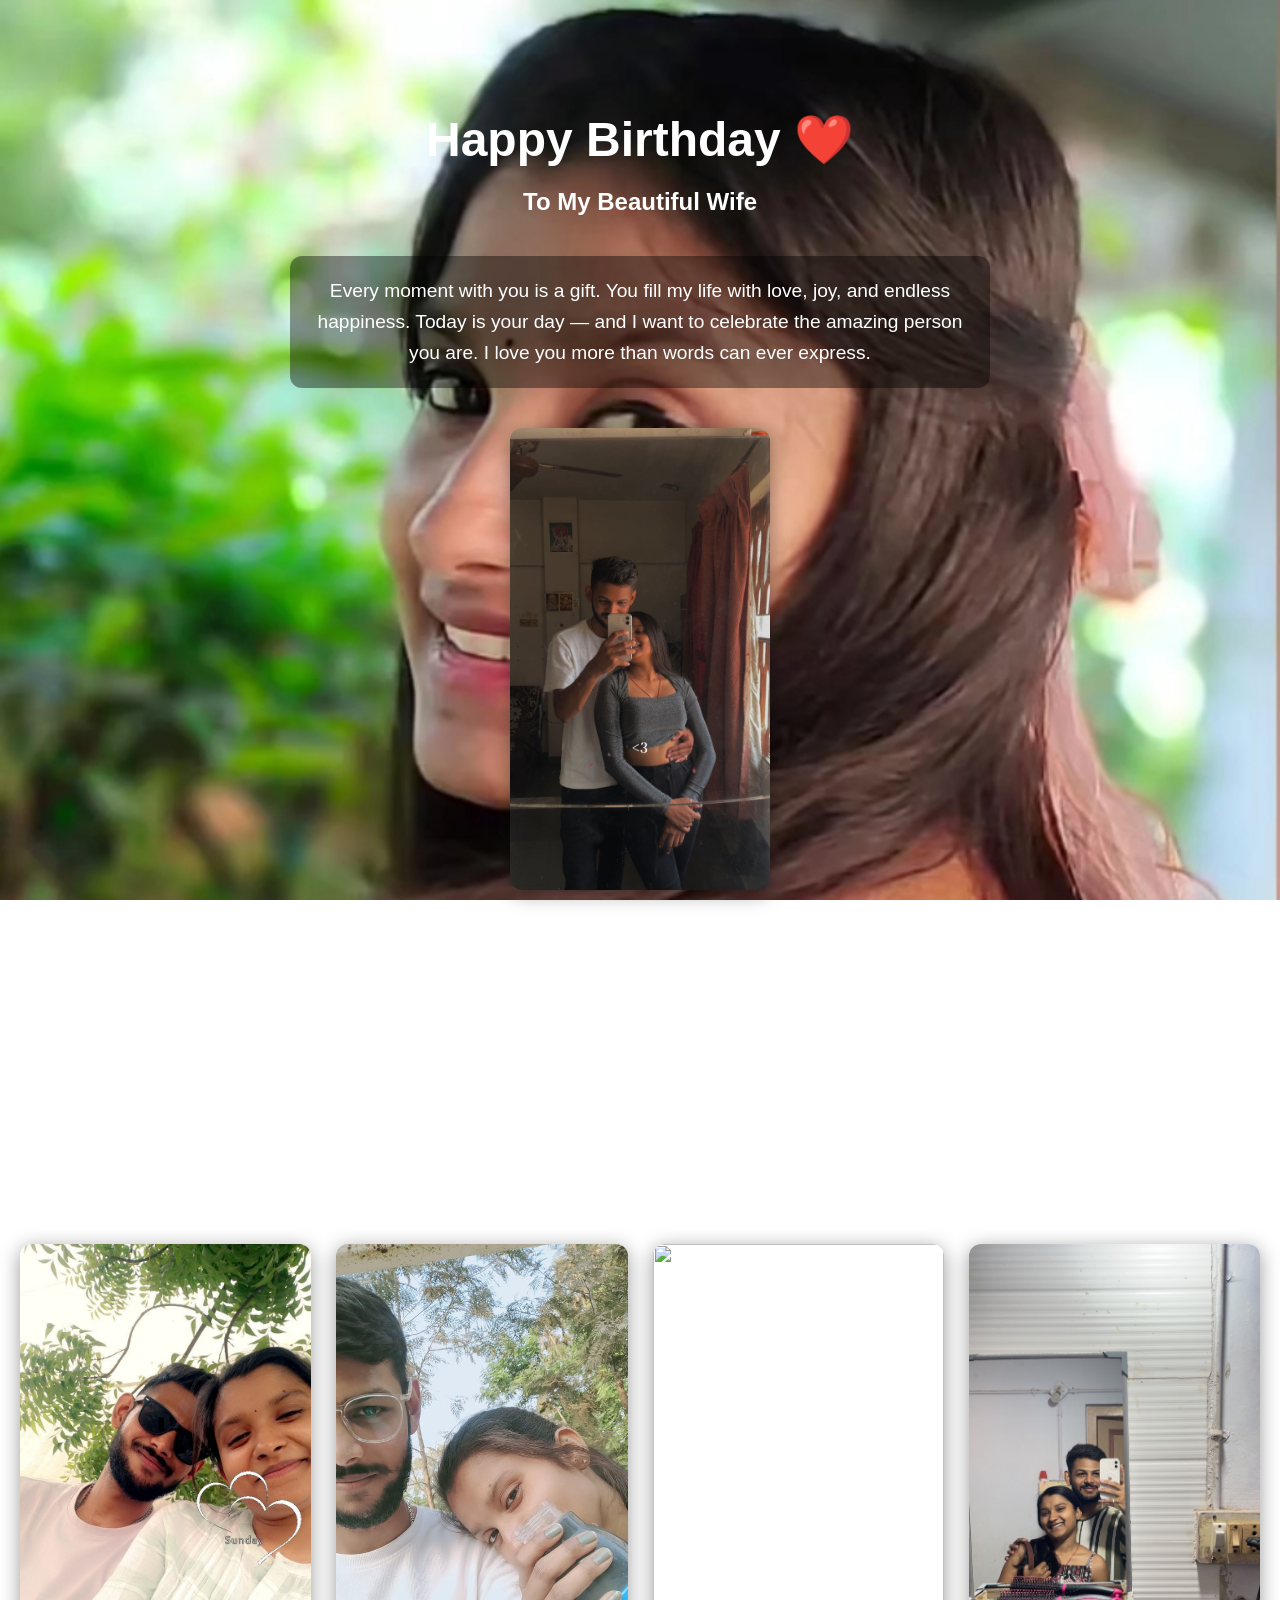
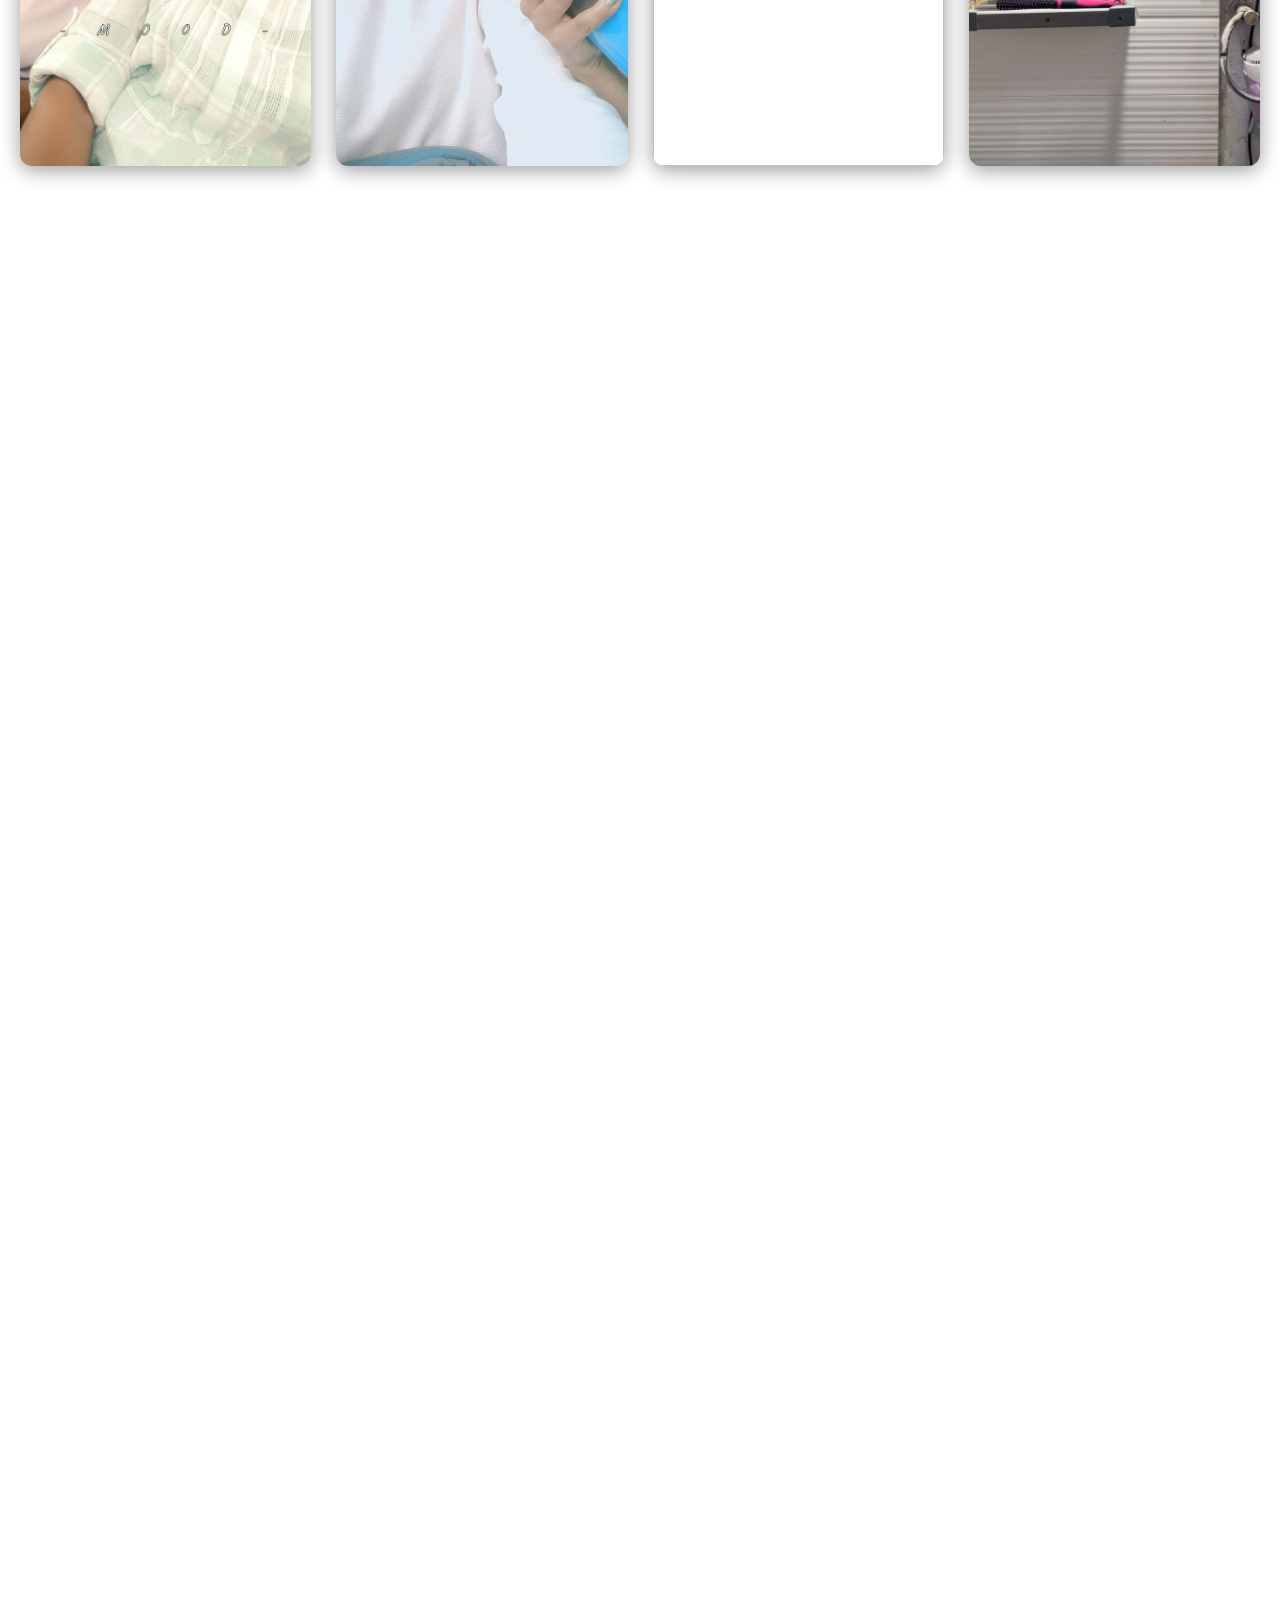
==== index.html @ 72bbeaed "Update index.html" ====
<!DOCTYPE html>
<html lang="en">
<head>
<meta charset="UTF-8">
<meta name="viewport" content="width=device-width, initial-scale=1.0">
<title>Happy Birthday My Love</title>

<style>
    body {
        margin: 0;
        font-family: "Segoe UI", sans-serif;
        color: white;
        height: 500vh;
    }

    .bg-slideshow {
        position: fixed;
        top: 0;
        left: 0;
        width: 100%;
        height: 100%;
        z-index: -2;
        overflow: hidden;
    }

    .bg-slideshow img {
        position: absolute;
        width: 100%;
        height: 100%;
        object-fit: cover;
        opacity: 0;
        transition: opacity 1.5s ease-in-out;
    }

    .bg-text {
        position: fixed;
        top: 50%;
        left: 50%;
        transform: translate(-50%, -50%);
        color: white;
        font-size: 2rem;
        font-weight: bold;
        text-shadow: 0 4px 20px rgba(0,0,0,0.7);
        opacity: 0;
        transition: opacity 1.2s ease-in-out;
        z-index: 4;
        text-align: center;
        padding: 20px;
        max-width: 90vw;
    }

    .content {
        position: relative;
        padding: 80px 20px;
        max-width: 700px;
        margin: auto;
        text-align: center;
        z-index: 2;
    }

    h1 {
        font-size: 3rem;
        margin-bottom: 10px;
    }

    .message {
        background: rgba(0,0,0,0.4);
        padding: 20px;
        border-radius: 12px;
        font-size: 1.2rem;
        line-height: 1.6;
        margin-top: 40px;
    }

    .photo img {
        width: 260px;
        border-radius: 12px;
        margin-top: 40px;
        box-shadow: 0 4px 20px rgba(0,0,0,0.4);
    }

    .gallery-section {
        margin-top: 200px;
        text-align: center;
        color: white;
        z-index: 3;
        position: relative;
    }

    .gallery-section h2 {
        font-size: 2.2rem;
        margin-bottom: 30px;
    }

    .gallery {
        display: grid;
        grid-template-columns: repeat(auto-fit, minmax(250px, 1fr));
        gap: 25px;
        padding: 0 20px;
        margin-bottom: 80px;
    }

    .gallery-item {
        position: relative;
        overflow: hidden;
        border-radius: 12px;
        box-shadow: 0 4px 20px rgba(0,0,0,0.4);
    }

    .gallery-item img {
        width: 100%;
        height: 100%;
        object-fit: cover;
        transition: transform 0.6s ease;
    }

    .gallery-item:hover img {
        transform: scale(1.1);
    }

    .caption {
        position: absolute;
        bottom: 0;
        width: 100%;
        padding: 15px;
        background: rgba(0,0,0,0.6);
        color: white;
        font-size: 1.1rem;
        opacity: 0;
        transform: translateY(20px);
        transition: all 0.4s ease;
    }

    .gallery-item:hover .caption {
        opacity: 1;
        transform: translateY(0);
    }

    .hearts-container {
        position: fixed;
        top: 0;
        left: 0;
        width: 100%;
        height: 100%;
        pointer-events: none;
        overflow: hidden;
        z-index: 5;
    }

    .heart {
        position: absolute;
        bottom: -20px;
        color: rgba(255, 0, 80, 0.8);
        font-size: 20px;
        animation: floatUp 6s linear infinite;
        opacity: 0;
    }

    @keyframes floatUp {
        0% { transform: translateY(0) scale(0.8); opacity: 0; }
        20% { opacity: 1; }
        100% { transform: translateY(-120vh) scale(1.4); opacity: 0; }
    }
</style>
</head>

<body>

<div class="bg-slideshow">
    <img src="bg1.jpg">
    <img src="bg2.jpg">
    <img src="bg3.jpg">
    <img src="bg4.jpg">
</div>

<div class="bg-text" id="bg2-text">You are the most beautiful part of my life ❤️</div>
<div class="bg-text" id="bg3-text">Every moment with you feels like magic ✨</div>
<div class="bg-text" id="bg4-text">My heart will always belong to you ❤️</div>

<div class="content" id="main-content">
    <h1>Happy Birthday ❤️</h1>
    <h2>To My Beautiful Wife</h2>

    <div class="message">
        Every moment with you is a gift. You fill my life with love, joy, and endless happiness. Today is your day — and I want to celebrate the amazing person you are. I love you more than words can ever express.
    </div>

    <div class="photo">
        <img src="your-photo.jpg" alt="Our Photo">
    </div>
</div>

<div class="gallery-section">
    <h2>Our Beautiful Memories Together</h2>

    <div class="gallery">
        <div class="gallery-item">
            <img src="g1.jpg">
            <div class="caption">The day we laughed endlessly ❤️</div>
        </div>

        <div class="gallery-item">
            <img src="g2.jpg">
            <div class="caption">Your smile makes everything brighter ✨</div>
        </div>

        <div class="gallery-item">
            <img src="g3.jpg">
            <div class="caption">One of my favorite moments with you 💕</div>
        </div>

        <div class="gallery-item">
            <img src="g4.jpg">
            <div class="caption">Forever my happy place ❤️</div>
        </div>
    </div>
</div>

<div class="hearts-container"></div>

<script>
    const images = document.querySelectorAll('.bg-slideshow img');
    const total = images.length;

    const bg2Text = document.getElementById('bg2-text');
    const bg3Text = document.getElementById('bg3-text');
    const bg4Text = document.getElementById('bg4-text');
    const mainContent = document.getElementById('main-content');

    window.addEventListener('scroll', () => {
        let scrollPos = window.scrollY;
        let index = Math.floor(scrollPos / (document.body.scrollHeight / total));

        images.forEach((img, i) => img.style.opacity = i === index ? 1 : 0);

        mainContent.style.opacity = index === 0 ? 1 : 0;
        bg2Text.style.opacity = index === 1 ? 1 : 0;
        bg3Text.style.opacity = index === 2 ? 1 : 0;
        bg4Text.style.opacity = index === 3 ? 1 : 0;
    });

    function createHeart() {
        const heart = document.createElement("div");
        heart.classList.add("heart");
        heart.innerHTML = "❤️";
        heart.style.fontSize = (Math.random() * 20 + 15) + "px";
        heart.style.left = Math.random() * 100 + "vw";
        document.querySelector(".hearts-container").appendChild(heart);
        setTimeout(() => heart.remove(), 6000);
    }

    setInterval(createHeart, 500);
</script>

</body>
</html>
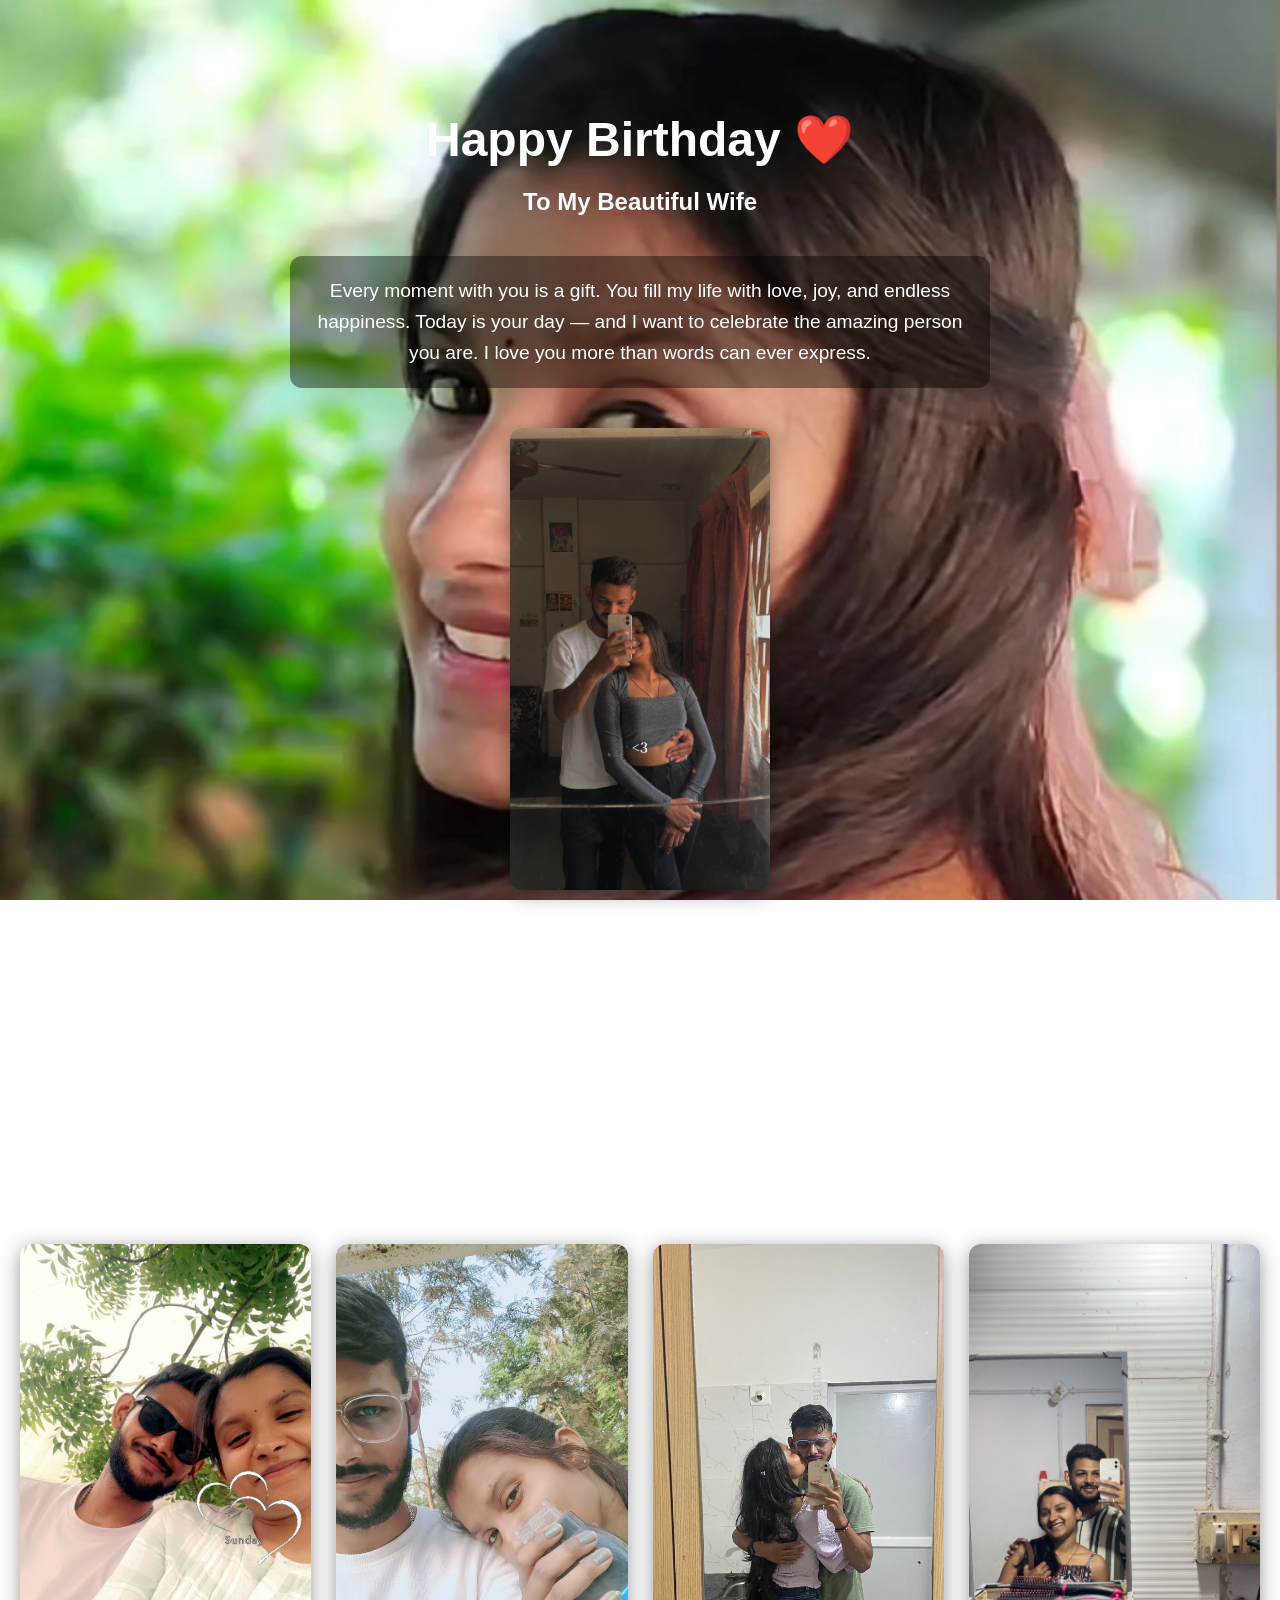
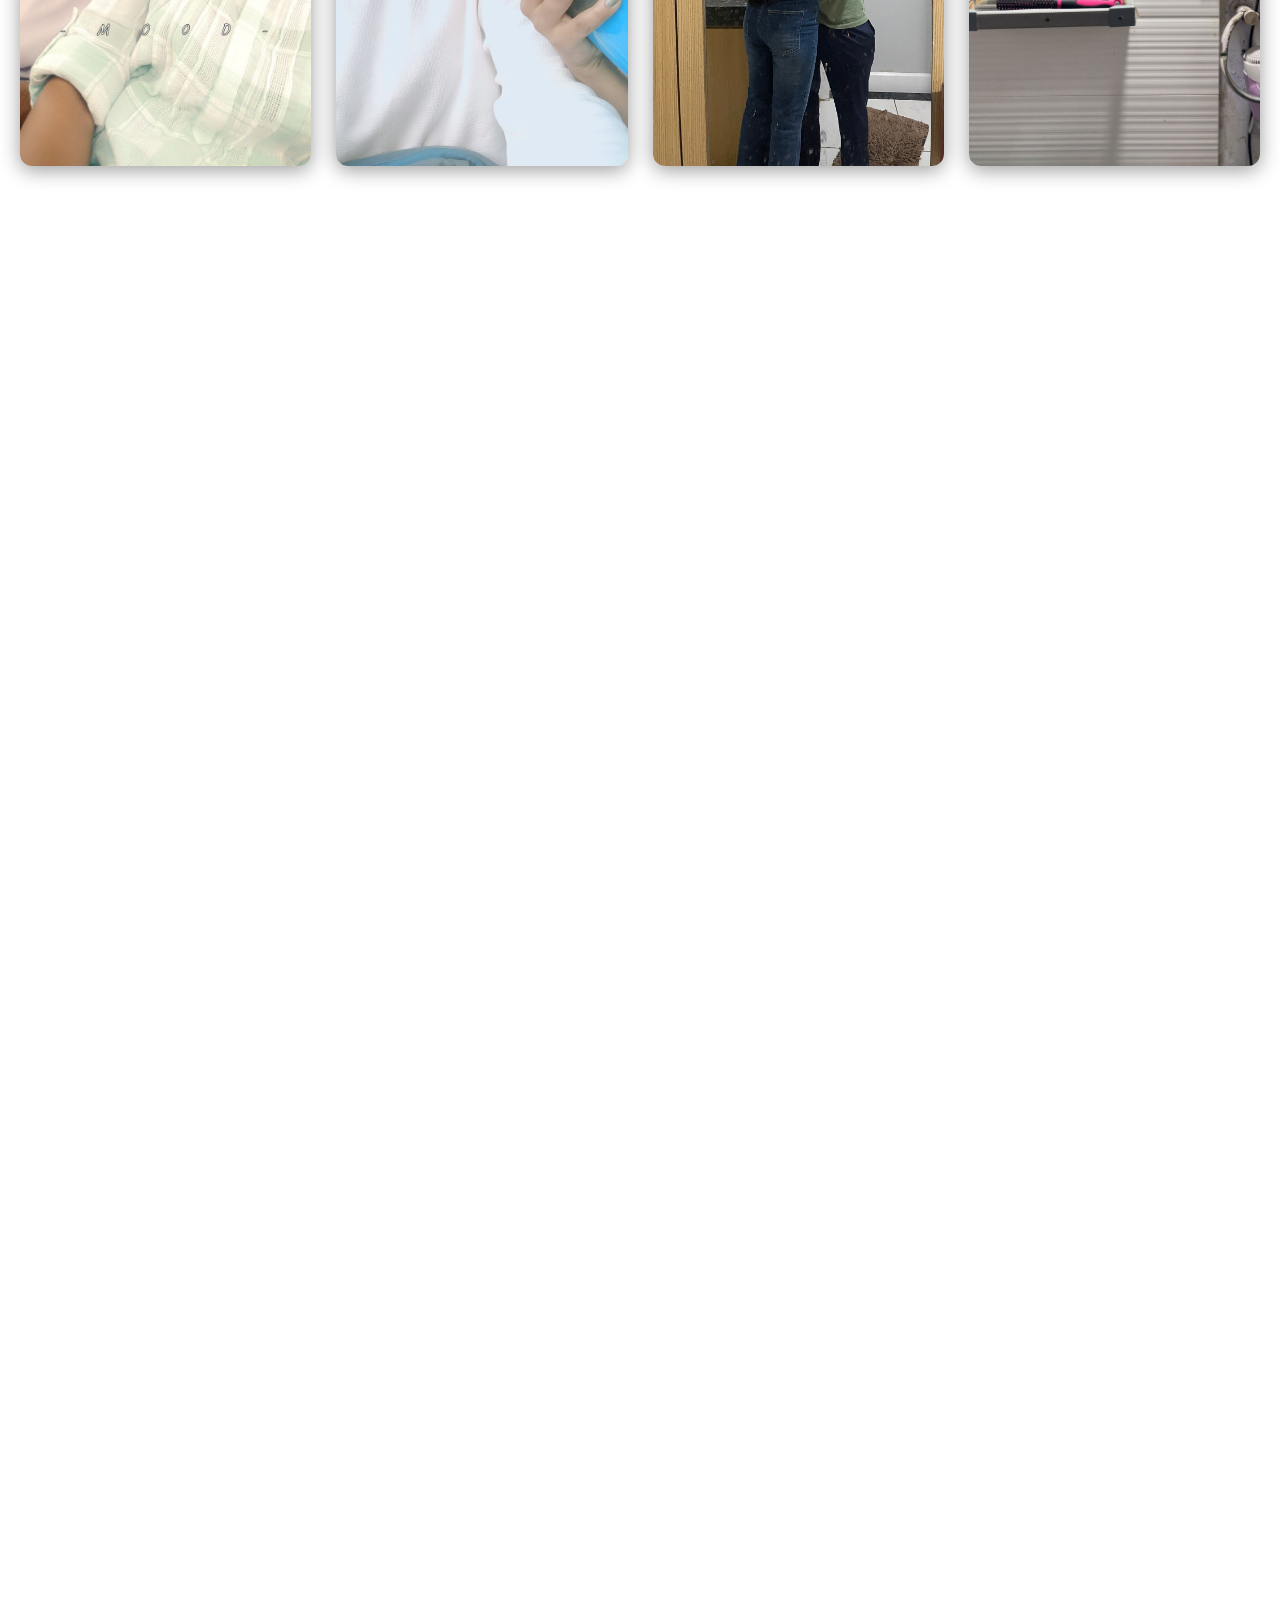
==== commit d743d7cf: "Update index.html" ====
--- a/index.html
+++ b/index.html
@@ -205,7 +205,7 @@
         </div>
 
         <div class="gallery-item">
-            <img src="g3.jpg">
+            <img src="g31.jpg">
             <div class="caption">One of my favorite moments with you 💕</div>
         </div>
 
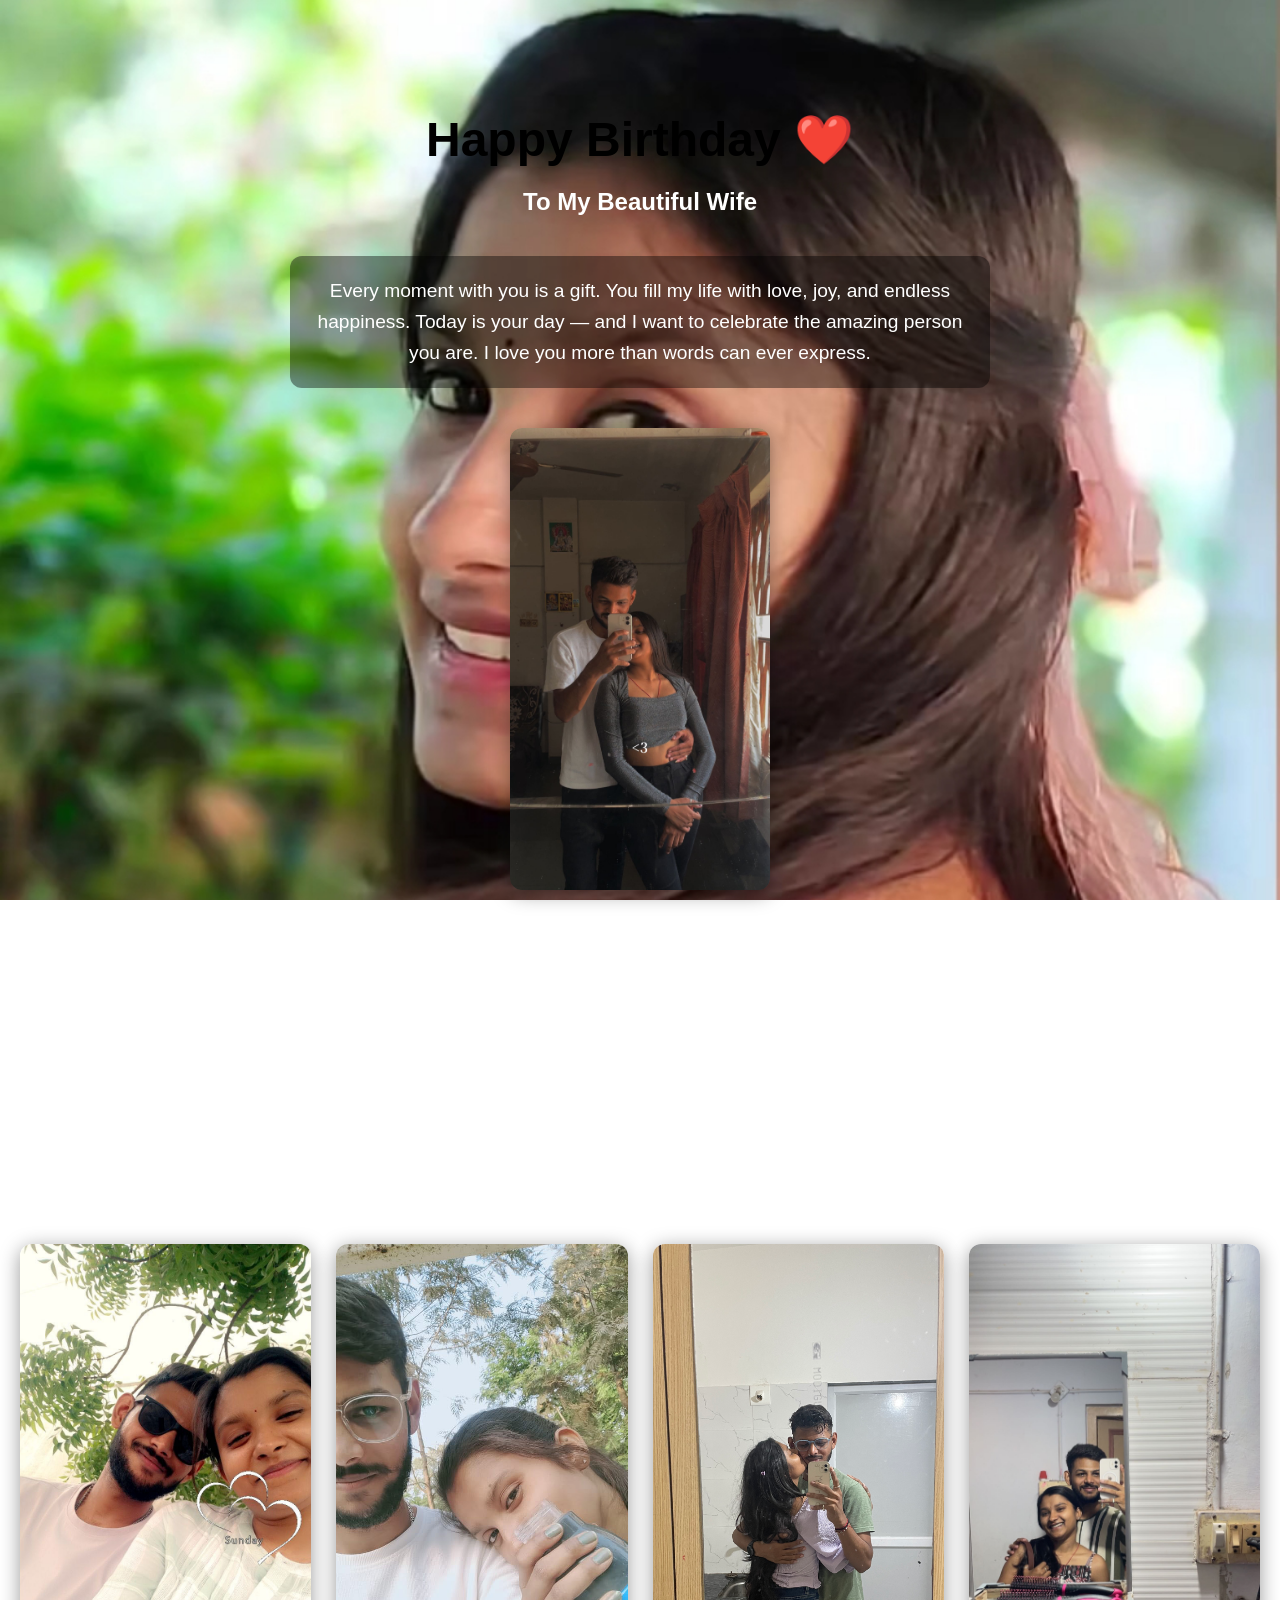
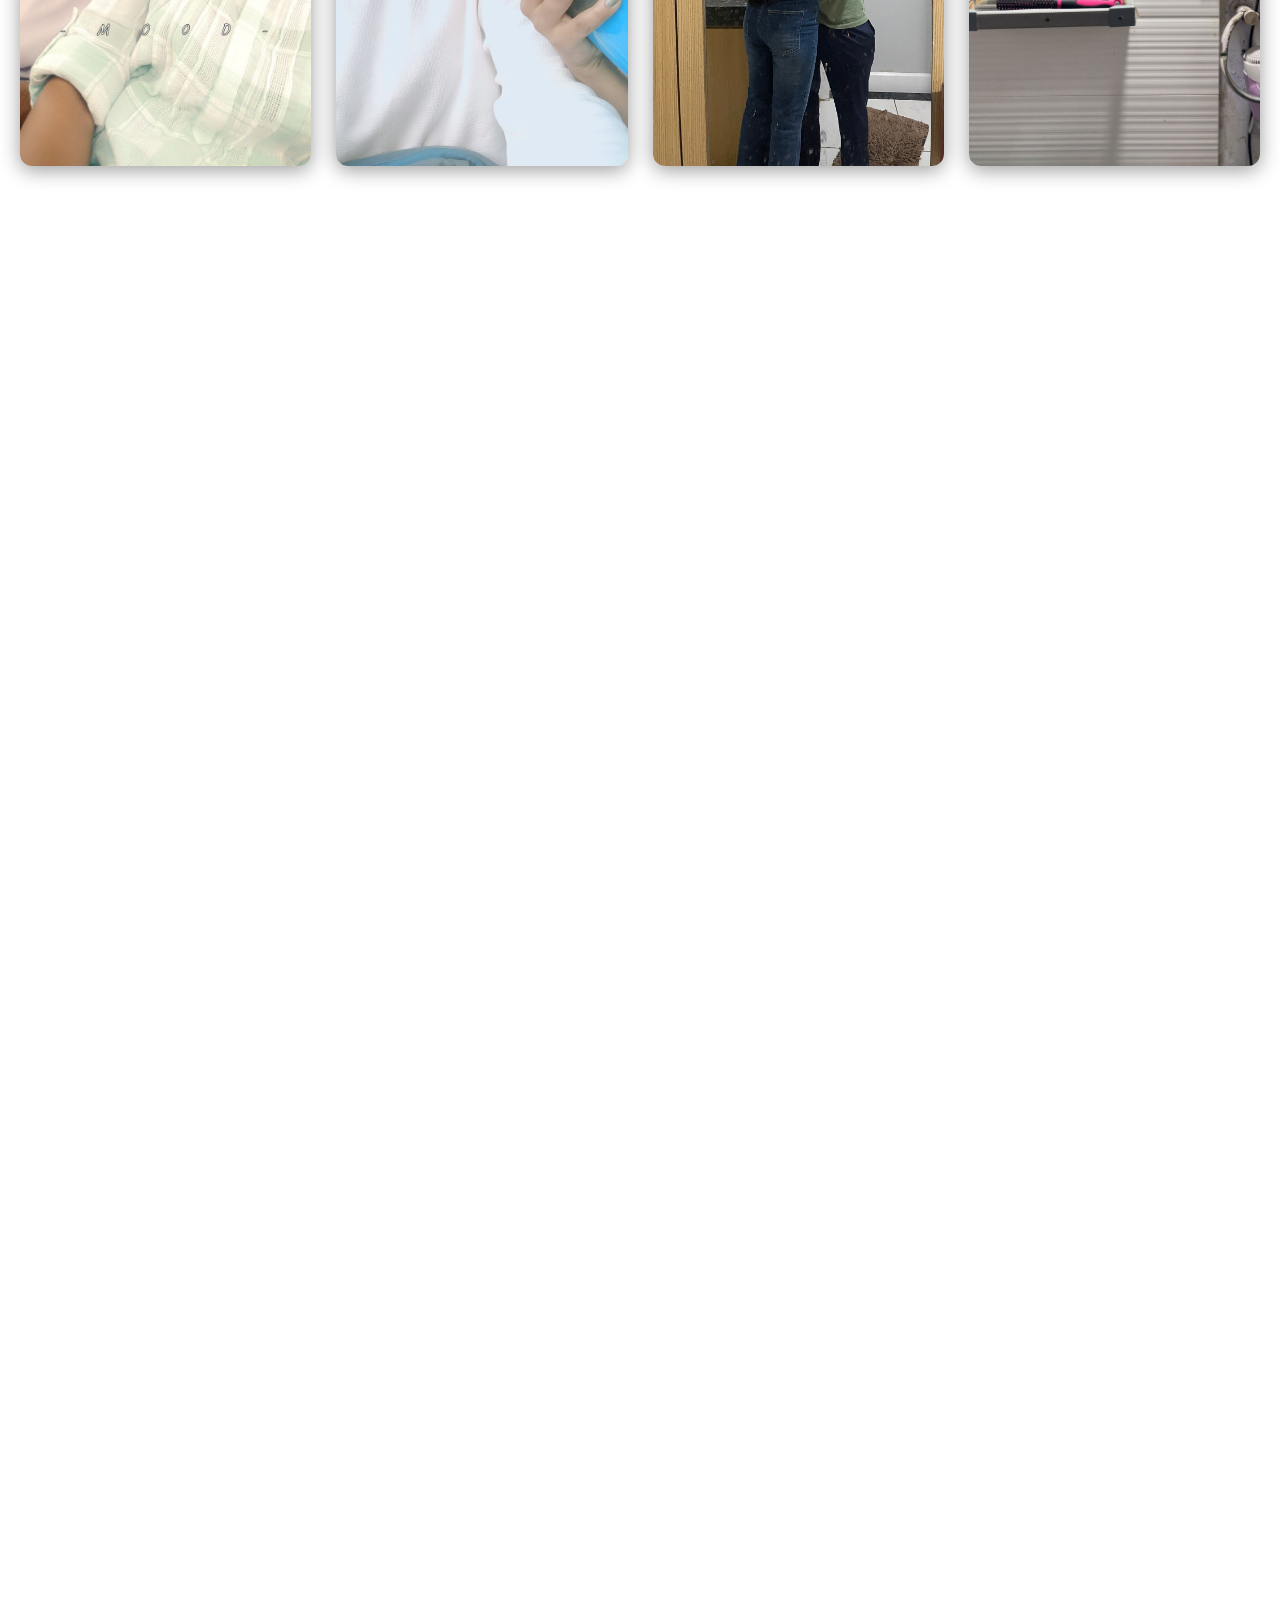
==== commit 909348f3: "Update index.html" ====
--- a/index.html
+++ b/index.html
@@ -60,6 +60,7 @@
 
     h1 {
         font-size: 3rem;
+        color: black;
         margin-bottom: 10px;
     }
 
@@ -170,7 +171,7 @@
     <img src="bg1.jpg">
     <img src="bg2.jpg">
     <img src="bg3.jpg">
-    <img src="bg4.jpg">
+    <img src="bg4.JPG.jpg">
 </div>
 
 <div class="bg-text" id="bg2-text">You are the most beautiful part of my life ❤️</div>
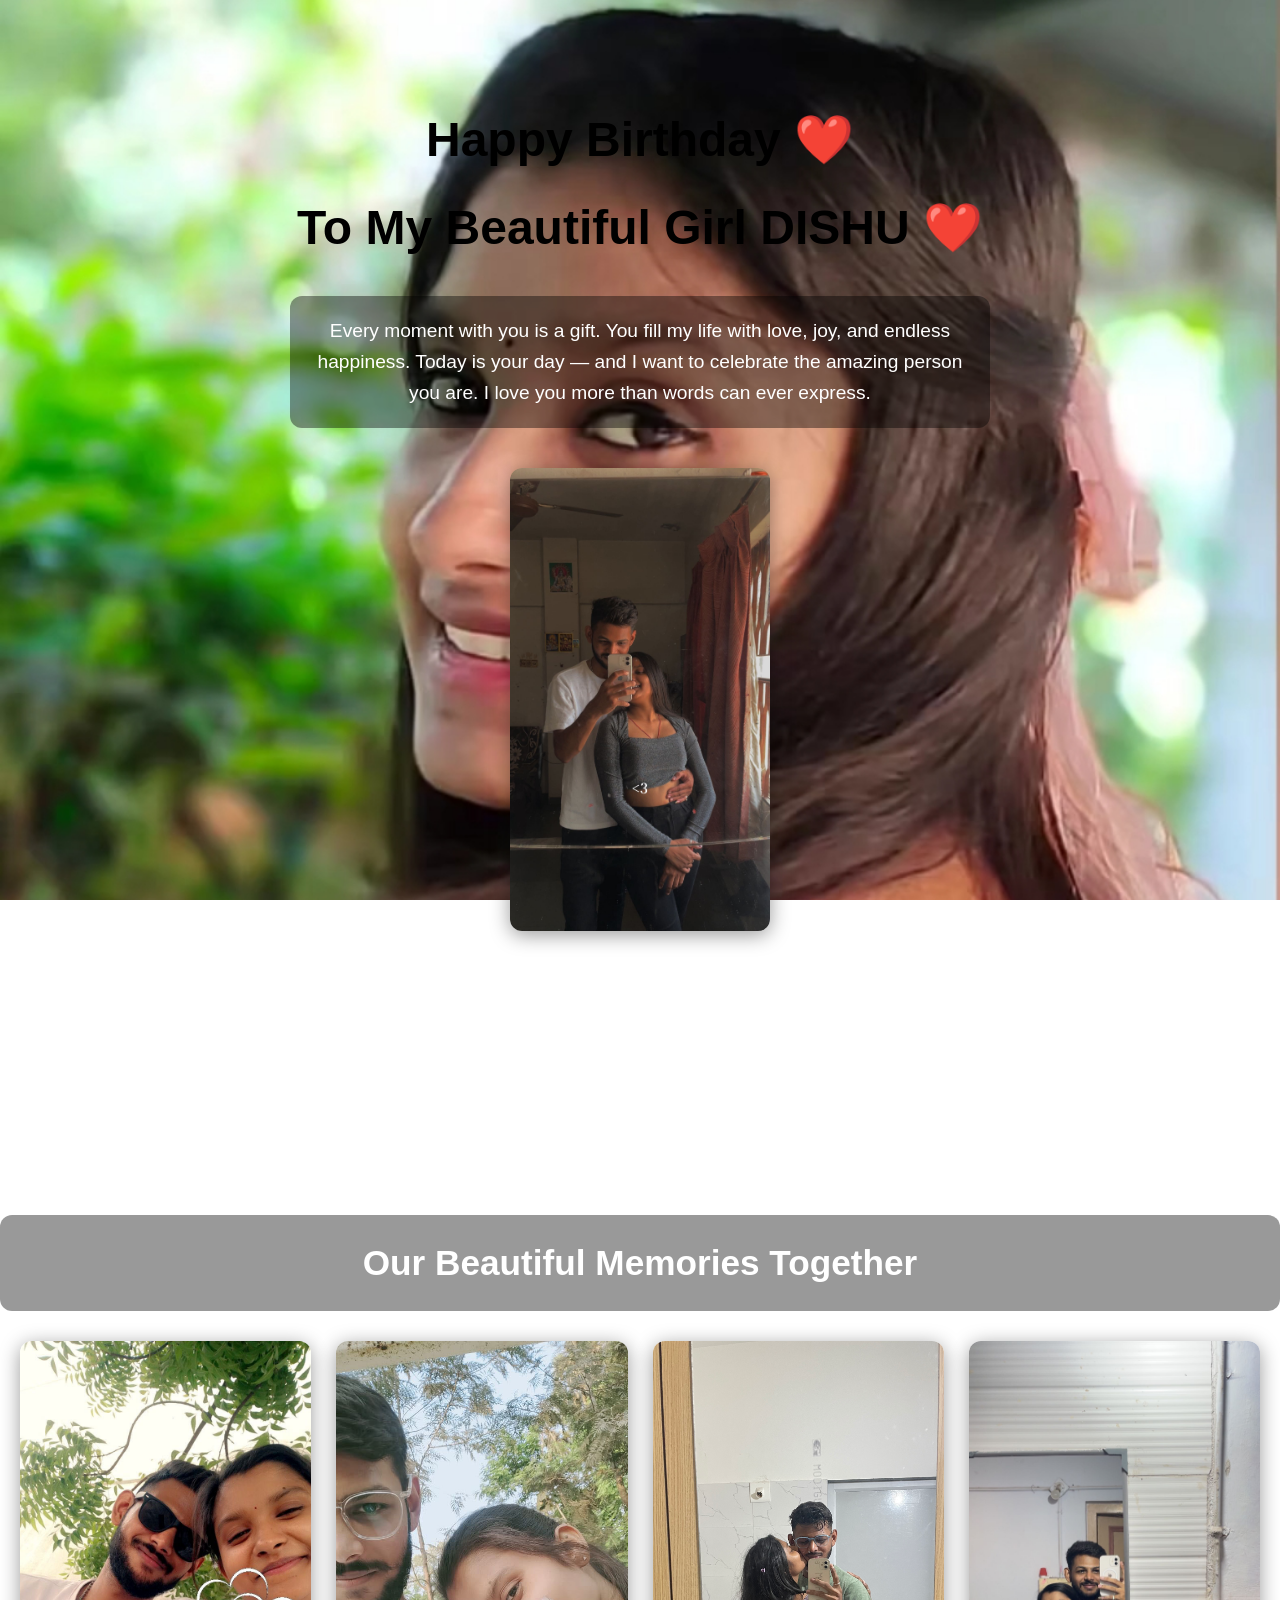
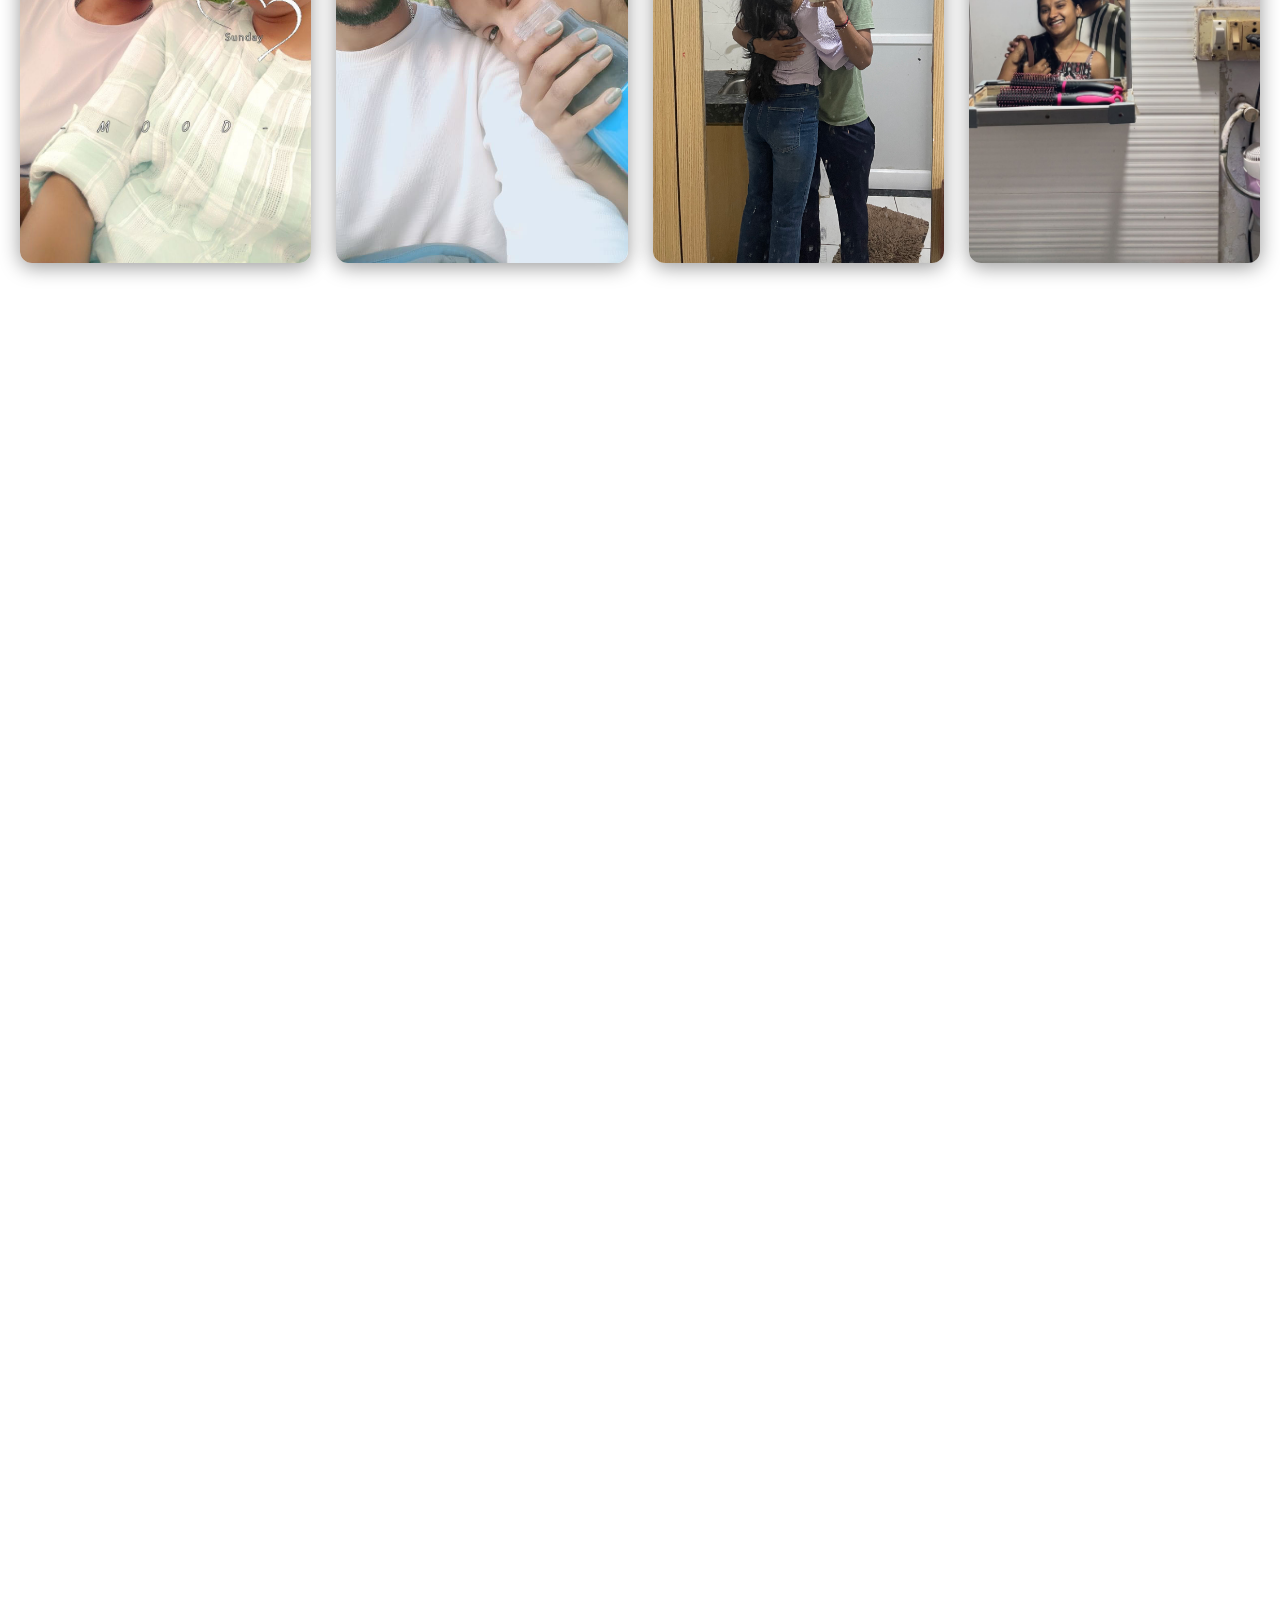
==== commit 1060a7e4: "Update index.html" ====
--- a/index.html
+++ b/index.html
@@ -37,7 +37,7 @@
         top: 50%;
         left: 50%;
         transform: translate(-50%, -50%);
-        color: white;
+        color: red;
         font-size: 2rem;
         font-weight: bold;
         text-shadow: 0 4px 20px rgba(0,0,0,0.7);
@@ -69,6 +69,7 @@
         padding: 20px;
         border-radius: 12px;
         font-size: 1.2rem;
+        color: white;
         line-height: 1.6;
         margin-top: 40px;
     }
@@ -89,7 +90,12 @@
     }
 
     .gallery-section h2 {
+        background: rgba(0,0,0,0.4);
+        padding: 20px;
+        border-radius: 12px;
         font-size: 2.2rem;
+        color: white;
+        line-height: 1.6;
         margin-bottom: 30px;
     }
 
@@ -171,16 +177,16 @@
     <img src="bg1.jpg">
     <img src="bg2.jpg">
     <img src="bg3.jpg">
-    <img src="bg4.JPG.jpg">
+    <img src="bg4.JPG">
 </div>
 
 <div class="bg-text" id="bg2-text">You are the most beautiful part of my life ❤️</div>
 <div class="bg-text" id="bg3-text">Every moment with you feels like magic ✨</div>
-<div class="bg-text" id="bg4-text">My heart will always belong to you ❤️</div>
+<div class="bg-text" id="bg4-text"> will You Marry Me Disha❤️</div>
 
 <div class="content" id="main-content">
     <h1>Happy Birthday ❤️</h1>
-    <h2>To My Beautiful Wife</h2>
+    <h1>To My Beautiful Girl DISHU ❤️</h1>
 
     <div class="message">
         Every moment with you is a gift. You fill my life with love, joy, and endless happiness. Today is your day — and I want to celebrate the amazing person you are. I love you more than words can ever express.
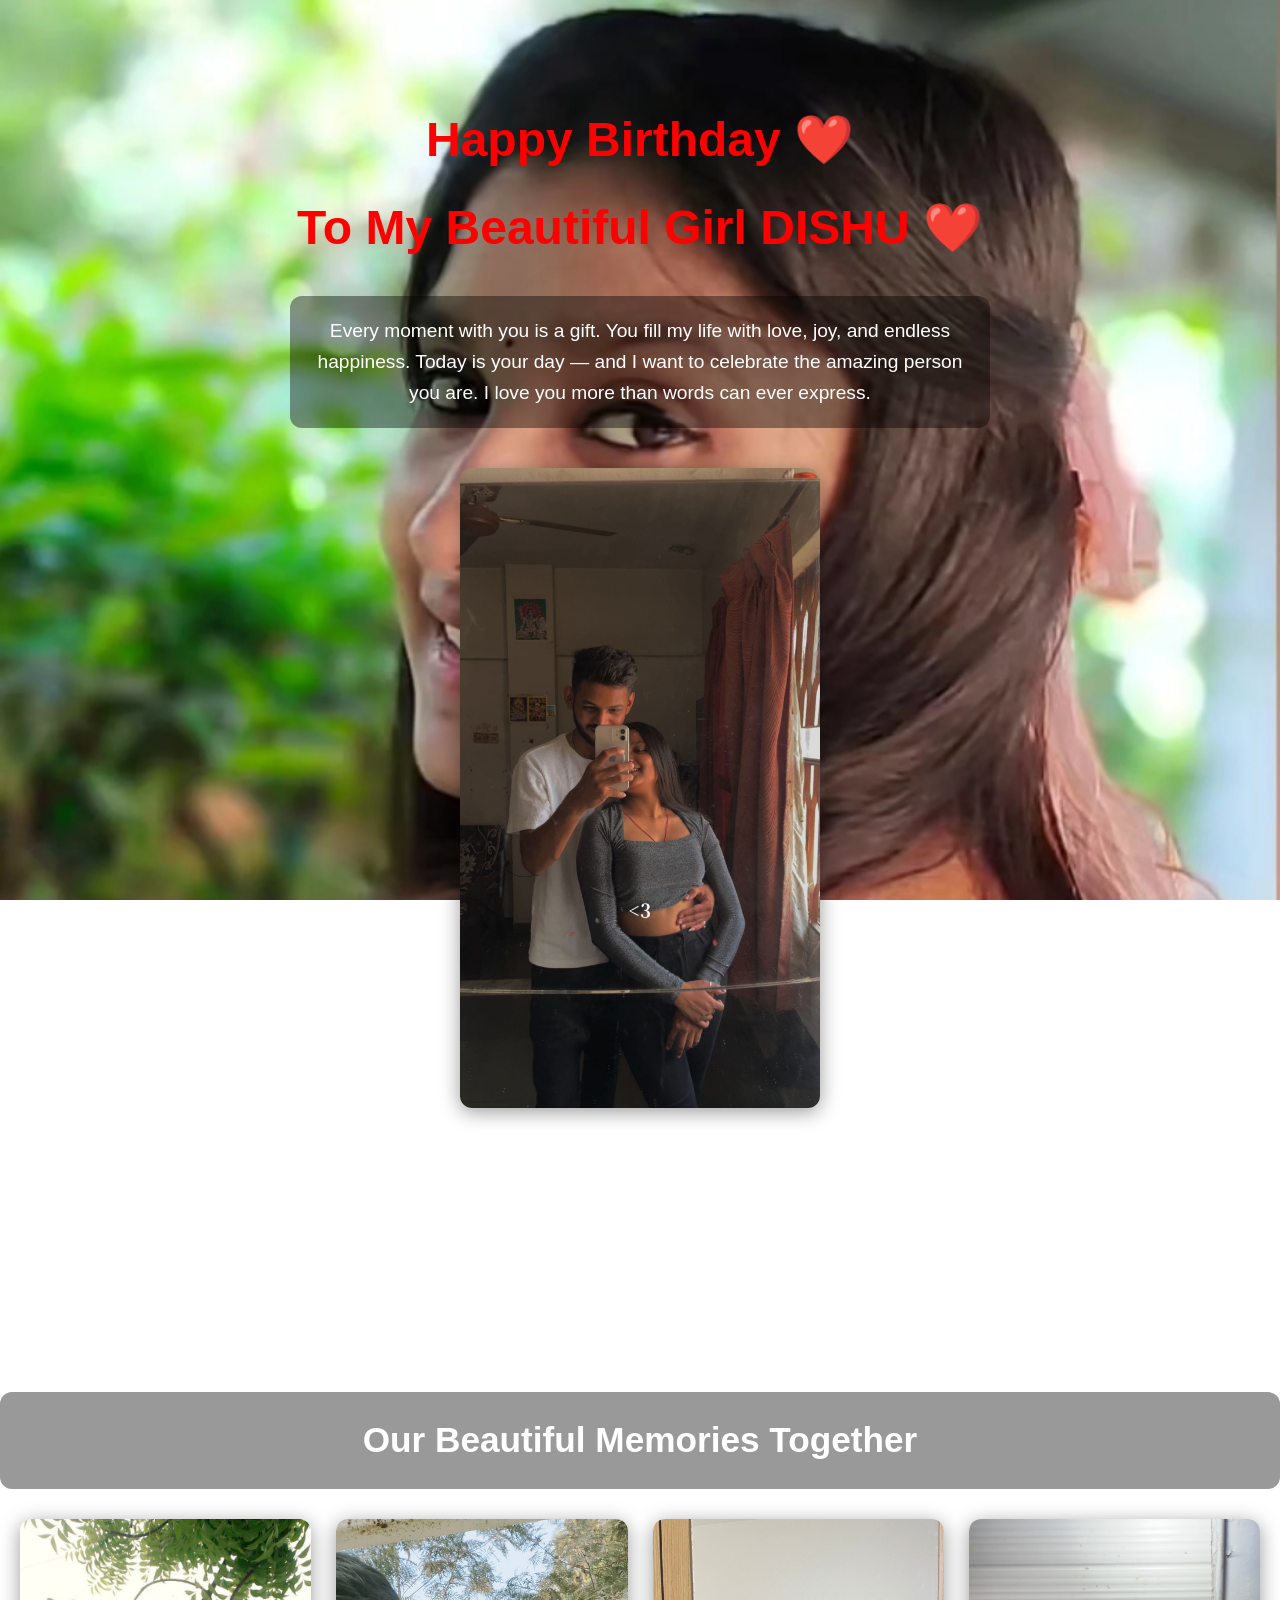
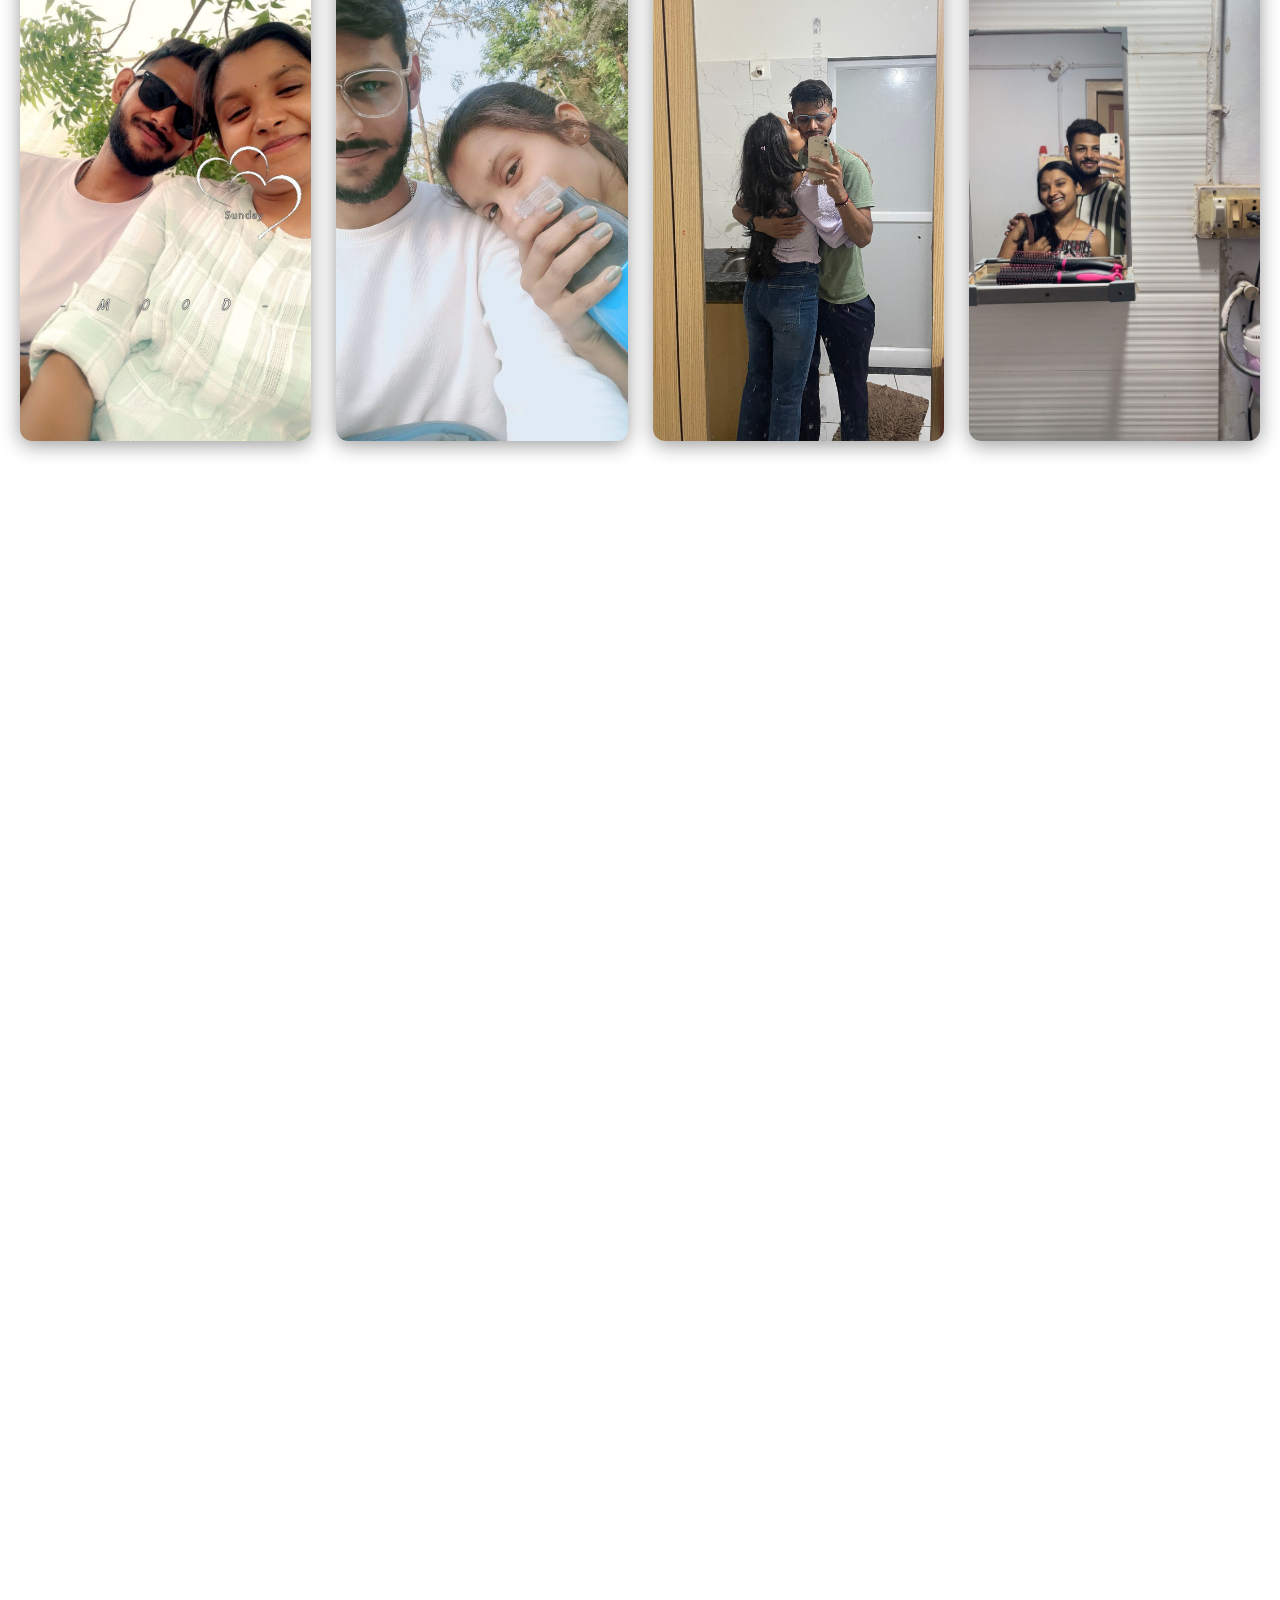
==== commit 0aa49f63: "update" ====
--- a/index.html
+++ b/index.html
@@ -13,6 +13,7 @@
         height: 500vh;
     }
 
+    /* Background slideshow */
     .bg-slideshow {
         position: fixed;
         top: 0;
@@ -32,23 +33,25 @@
         transition: opacity 1.5s ease-in-out;
     }
 
+    /* Text for BG2, BG3, BG4 */
     .bg-text {
         position: fixed;
         top: 50%;
         left: 50%;
         transform: translate(-50%, -50%);
-        color: red;
+        color:red;
         font-size: 2rem;
         font-weight: bold;
         text-shadow: 0 4px 20px rgba(0,0,0,0.7);
         opacity: 0;
         transition: opacity 1.2s ease-in-out;
-        z-index: 4;
+        z-index: 4; /* above content and gallery */
         text-align: center;
         padding: 20px;
         max-width: 90vw;
     }
 
+    /* Main content (only on BG1) */
     .content {
         position: relative;
         padding: 80px 20px;
@@ -60,7 +63,7 @@
 
     h1 {
         font-size: 3rem;
-        color: black;
+        color: red;
         margin-bottom: 10px;
     }
 
@@ -75,16 +78,17 @@
     }
 
     .photo img {
-        width: 260px;
+        width: 360px;
         border-radius: 12px;
         margin-top: 40px;
         box-shadow: 0 4px 20px rgba(0,0,0,0.4);
     }
 
+    /* Gallery Section */
     .gallery-section {
         margin-top: 200px;
         text-align: center;
-        color: white;
+        color: black;
         z-index: 3;
         position: relative;
     }
@@ -143,6 +147,7 @@
         transform: translateY(0);
     }
 
+    /* Floating Hearts */
     .hearts-container {
         position: fixed;
         top: 0;
@@ -164,32 +169,54 @@
     }
 
     @keyframes floatUp {
-        0% { transform: translateY(0) scale(0.8); opacity: 0; }
-        20% { opacity: 1; }
-        100% { transform: translateY(-120vh) scale(1.4); opacity: 0; }
+        0% {
+            transform: translateY(0) scale(0.8);
+            opacity: 0;
+        }
+        20% {
+            opacity: 1;
+        }
+        100% {
+            transform: translateY(-120vh) scale(1.4);
+            opacity: 0;
+        }
     }
 </style>
 </head>
 
 <body>
 
+<!-- Background slideshow -->
 <div class="bg-slideshow">
     <img src="bg1.jpg">
     <img src="bg2.jpg">
     <img src="bg3.jpg">
-    <img src="bg4.JPG">
-</div>
-
-<div class="bg-text" id="bg2-text">You are the most beautiful part of my life ❤️</div>
-<div class="bg-text" id="bg3-text">Every moment with you feels like magic ✨</div>
-<div class="bg-text" id="bg4-text"> will You Marry Me Disha❤️</div>
-
+    <img src="bg4.jpg">
+</div>
+
+<!-- BG texts -->
+<div class="bg-text" id="bg2-text">
+    You are the most beautiful part of my life ❤️
+</div>
+
+<div class="bg-text" id="bg3-text">
+    Every moment with you feels like magic ✨
+</div>
+
+<div class="bg-text" id="bg4-text">
+     will You Marry Me Disha❤️
+</div>
+
+<!-- Main content (BG1) -->
 <div class="content" id="main-content">
     <h1>Happy Birthday ❤️</h1>
     <h1>To My Beautiful Girl DISHU ❤️</h1>
 
     <div class="message">
-        Every moment with you is a gift. You fill my life with love, joy, and endless happiness. Today is your day — and I want to celebrate the amazing person you are. I love you more than words can ever express.
+        Every moment with you is a gift.  
+        You fill my life with love, joy, and endless happiness.  
+        Today is your day — and I want to celebrate the amazing person you are.  
+        I love you more than words can ever express.
     </div>
 
     <div class="photo">
@@ -197,32 +224,36 @@
     </div>
 </div>
 
+<!-- Photo Gallery -->
 <div class="gallery-section">
     <h2>Our Beautiful Memories Together</h2>
 
     <div class="gallery">
+
         <div class="gallery-item">
-            <img src="g1.jpg">
+            <img src="g1.jpg" alt="">
             <div class="caption">The day we laughed endlessly ❤️</div>
         </div>
 
         <div class="gallery-item">
-            <img src="g2.jpg">
+            <img src="g2.jpg" alt="">
             <div class="caption">Your smile makes everything brighter ✨</div>
         </div>
 
         <div class="gallery-item">
-            <img src="g31.jpg">
+            <img src="g31.jpg" alt="">
             <div class="caption">One of my favorite moments with you 💕</div>
         </div>
 
         <div class="gallery-item">
-            <img src="g4.jpg">
+            <img src="g4.jpg" alt="">
             <div class="caption">Forever my happy place ❤️</div>
         </div>
+
     </div>
 </div>
 
+<!-- Floating Hearts -->
 <div class="hearts-container"></div>
 
 <script>
@@ -238,9 +269,17 @@
         let scrollPos = window.scrollY;
         let index = Math.floor(scrollPos / (document.body.scrollHeight / total));
 
-        images.forEach((img, i) => img.style.opacity = i === index ? 1 : 0);
-
+        if (index < 0) index = 0;
+        if (index > total - 1) index = total - 1;
+
+        images.forEach((img, i) => {
+            img.style.opacity = i === index ? 1 : 0;
+        });
+
+        // BG1 → main content
         mainContent.style.opacity = index === 0 ? 1 : 0;
+
+        // BG2, BG3, BG4 texts
         bg2Text.style.opacity = index === 1 ? 1 : 0;
         bg3Text.style.opacity = index === 2 ? 1 : 0;
         bg4Text.style.opacity = index === 3 ? 1 : 0;
@@ -250,10 +289,17 @@
         const heart = document.createElement("div");
         heart.classList.add("heart");
         heart.innerHTML = "❤️";
-        heart.style.fontSize = (Math.random() * 20 + 15) + "px";
+
+        const size = Math.random() * 20 + 15;
+        heart.style.fontSize = size + "px";
+
         heart.style.left = Math.random() * 100 + "vw";
+
         document.querySelector(".hearts-container").appendChild(heart);
-        setTimeout(() => heart.remove(), 6000);
+
+        setTimeout(() => {
+            heart.remove();
+        }, 6000);
     }
 
     setInterval(createHeart, 500);
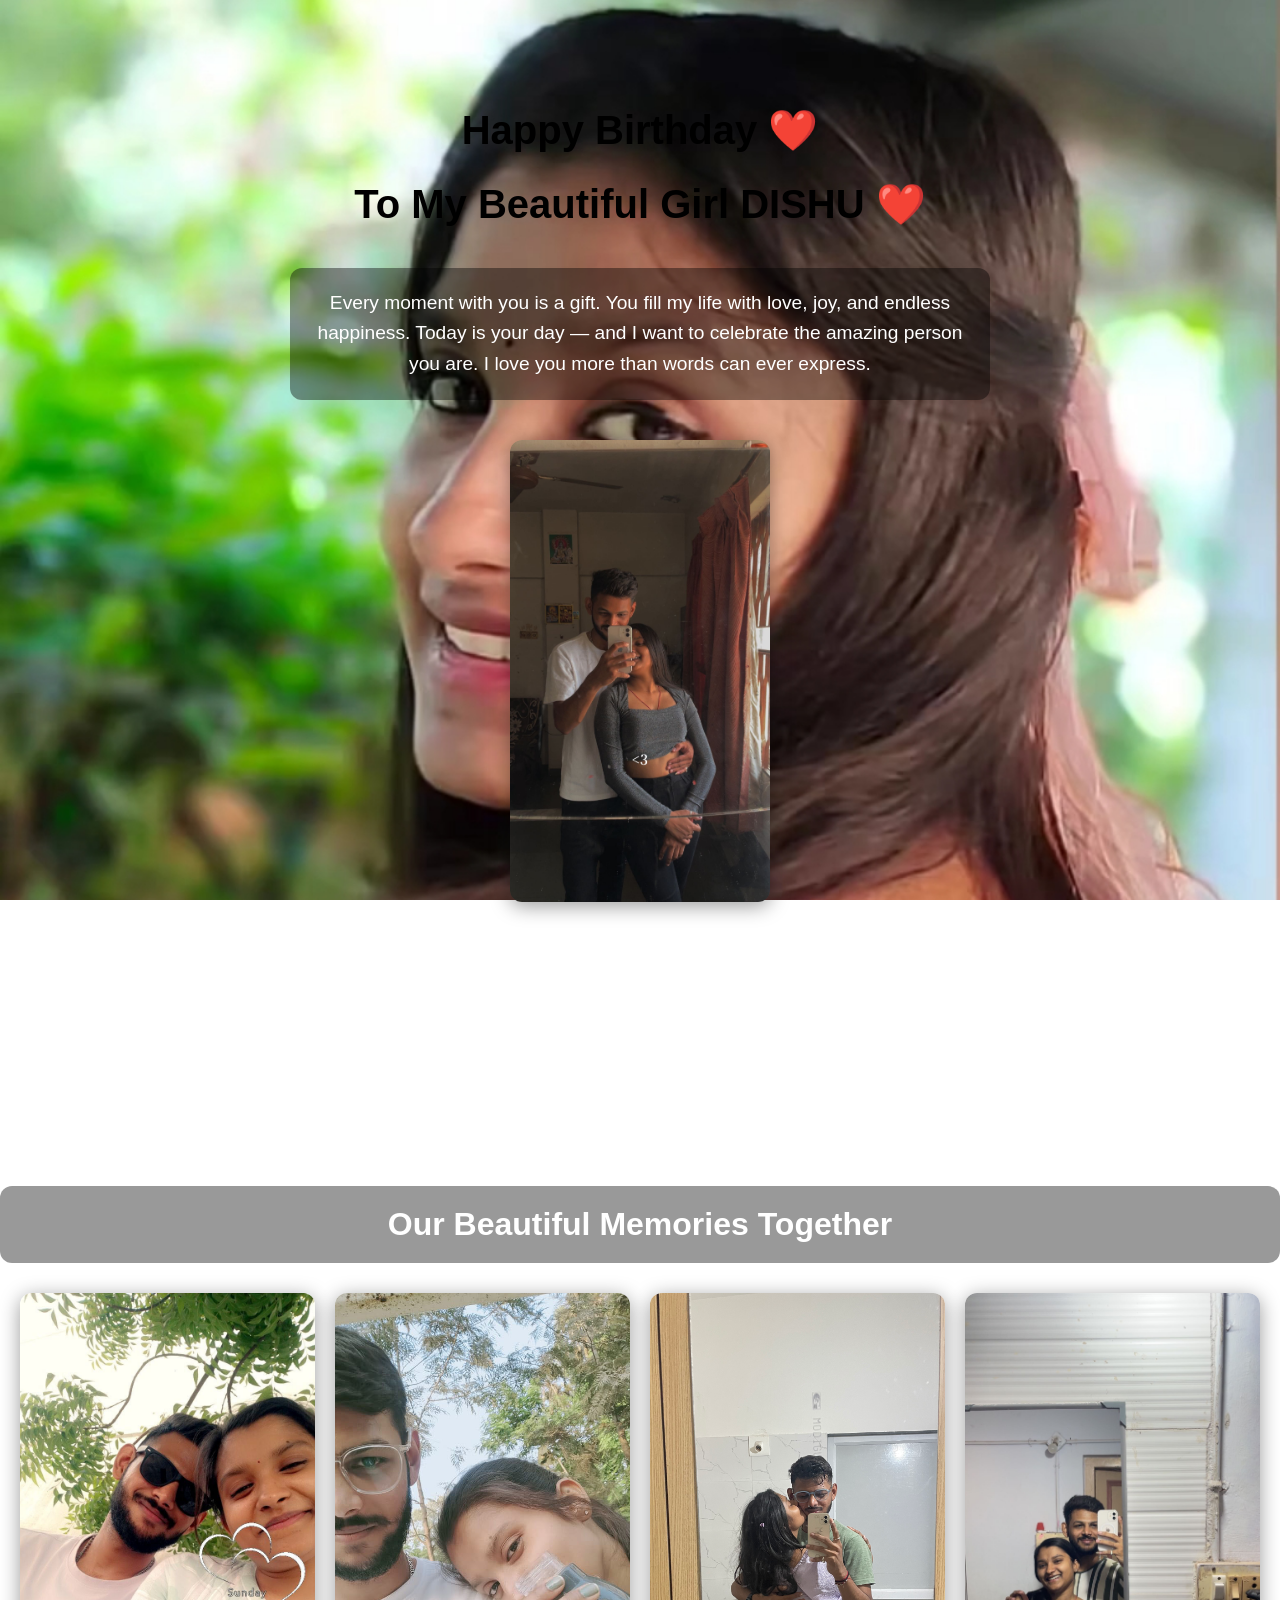
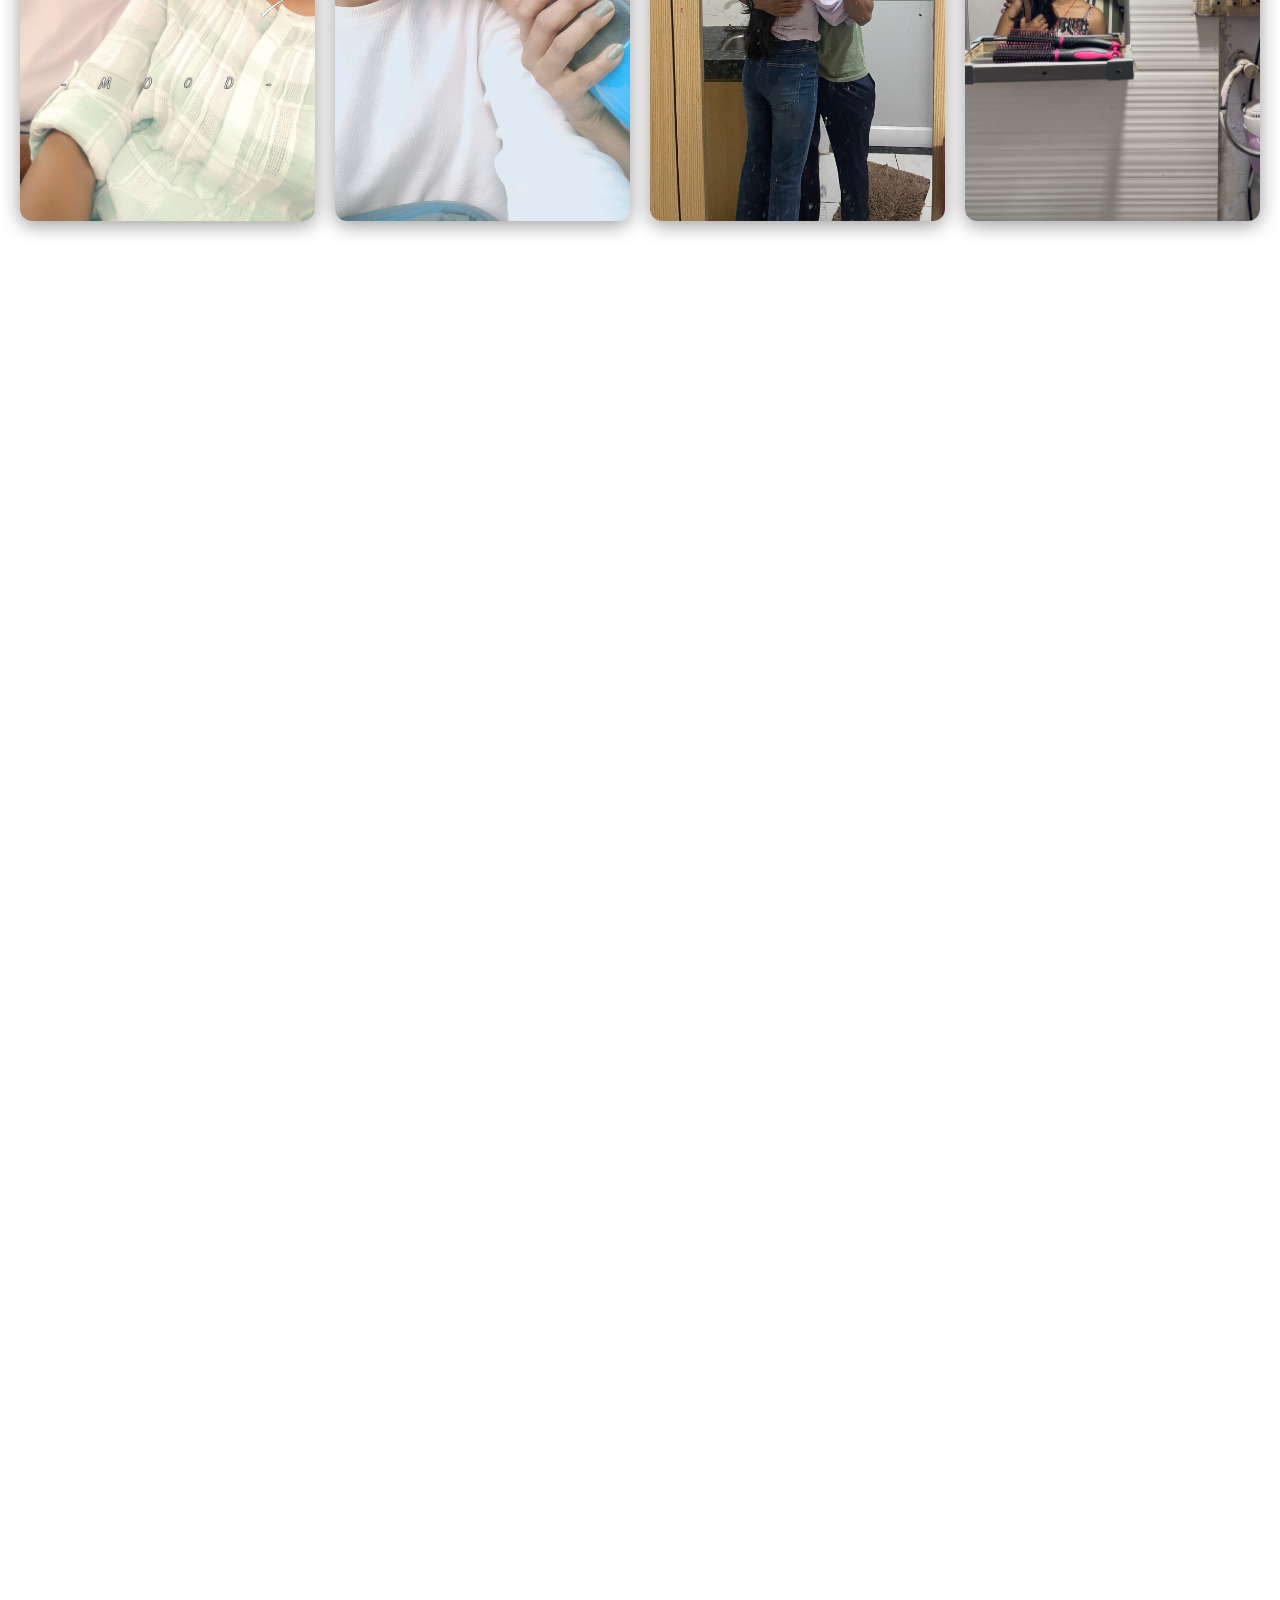
==== commit 94f0afe3: "update" ====
--- a/index.html
+++ b/index.html
@@ -5,188 +5,13 @@
 <meta name="viewport" content="width=device-width, initial-scale=1.0">
 <title>Happy Birthday My Love</title>
 
-<style>
-    body {
-        margin: 0;
-        font-family: "Segoe UI", sans-serif;
-        color: white;
-        height: 500vh;
-    }
+<link rel="stylesheet" href="style.css">
 
-    /* Background slideshow */
-    .bg-slideshow {
-        position: fixed;
-        top: 0;
-        left: 0;
-        width: 100%;
-        height: 100%;
-        z-index: -2;
-        overflow: hidden;
-    }
-
-    .bg-slideshow img {
-        position: absolute;
-        width: 100%;
-        height: 100%;
-        object-fit: cover;
-        opacity: 0;
-        transition: opacity 1.5s ease-in-out;
-    }
-
-    /* Text for BG2, BG3, BG4 */
-    .bg-text {
-        position: fixed;
-        top: 50%;
-        left: 50%;
-        transform: translate(-50%, -50%);
-        color:red;
-        font-size: 2rem;
-        font-weight: bold;
-        text-shadow: 0 4px 20px rgba(0,0,0,0.7);
-        opacity: 0;
-        transition: opacity 1.2s ease-in-out;
-        z-index: 4; /* above content and gallery */
-        text-align: center;
-        padding: 20px;
-        max-width: 90vw;
-    }
-
-    /* Main content (only on BG1) */
-    .content {
-        position: relative;
-        padding: 80px 20px;
-        max-width: 700px;
-        margin: auto;
-        text-align: center;
-        z-index: 2;
-    }
-
-    h1 {
-        font-size: 3rem;
-        color: red;
-        margin-bottom: 10px;
-    }
-
-    .message {
-        background: rgba(0,0,0,0.4);
-        padding: 20px;
-        border-radius: 12px;
-        font-size: 1.2rem;
-        color: white;
-        line-height: 1.6;
-        margin-top: 40px;
-    }
-
-    .photo img {
-        width: 360px;
-        border-radius: 12px;
-        margin-top: 40px;
-        box-shadow: 0 4px 20px rgba(0,0,0,0.4);
-    }
-
-    /* Gallery Section */
-    .gallery-section {
-        margin-top: 200px;
-        text-align: center;
-        color: black;
-        z-index: 3;
-        position: relative;
-    }
-
-    .gallery-section h2 {
-        background: rgba(0,0,0,0.4);
-        padding: 20px;
-        border-radius: 12px;
-        font-size: 2.2rem;
-        color: white;
-        line-height: 1.6;
-        margin-bottom: 30px;
-    }
-
-    .gallery {
-        display: grid;
-        grid-template-columns: repeat(auto-fit, minmax(250px, 1fr));
-        gap: 25px;
-        padding: 0 20px;
-        margin-bottom: 80px;
-    }
-
-    .gallery-item {
-        position: relative;
-        overflow: hidden;
-        border-radius: 12px;
-        box-shadow: 0 4px 20px rgba(0,0,0,0.4);
-    }
-
-    .gallery-item img {
-        width: 100%;
-        height: 100%;
-        object-fit: cover;
-        transition: transform 0.6s ease;
-    }
-
-    .gallery-item:hover img {
-        transform: scale(1.1);
-    }
-
-    .caption {
-        position: absolute;
-        bottom: 0;
-        width: 100%;
-        padding: 15px;
-        background: rgba(0,0,0,0.6);
-        color: white;
-        font-size: 1.1rem;
-        opacity: 0;
-        transform: translateY(20px);
-        transition: all 0.4s ease;
-    }
-
-    .gallery-item:hover .caption {
-        opacity: 1;
-        transform: translateY(0);
-    }
-
-    /* Floating Hearts */
-    .hearts-container {
-        position: fixed;
-        top: 0;
-        left: 0;
-        width: 100%;
-        height: 100%;
-        pointer-events: none;
-        overflow: hidden;
-        z-index: 5;
-    }
-
-    .heart {
-        position: absolute;
-        bottom: -20px;
-        color: rgba(255, 0, 80, 0.8);
-        font-size: 20px;
-        animation: floatUp 6s linear infinite;
-        opacity: 0;
-    }
-
-    @keyframes floatUp {
-        0% {
-            transform: translateY(0) scale(0.8);
-            opacity: 0;
-        }
-        20% {
-            opacity: 1;
-        }
-        100% {
-            transform: translateY(-120vh) scale(1.4);
-            opacity: 0;
-        }
-    }
-</style>
 </head>
 
-<body>
+<body>   
 
-<!-- Background slideshow -->
+
 <div class="bg-slideshow">
     <img src="bg1.jpg">
     <img src="bg2.jpg">
@@ -194,29 +19,21 @@
     <img src="bg4.jpg">
 </div>
 
-<!-- BG texts -->
 <div class="bg-text" id="bg2-text">
     You are the most beautiful part of my life ❤️
 </div>
 
 <div class="bg-text" id="bg3-text">
-    Every moment with you feels like magic ✨
+ Every moment with you feels like magic ✨
 </div>
+<div class="bg-text" id="bg4-text">Will You Marry Me Disha ❤️</div>
 
-<div class="bg-text" id="bg4-text">
-     will You Marry Me Disha❤️
-</div>
-
-<!-- Main content (BG1) -->
 <div class="content" id="main-content">
     <h1>Happy Birthday ❤️</h1>
     <h1>To My Beautiful Girl DISHU ❤️</h1>
 
     <div class="message">
-        Every moment with you is a gift.  
-        You fill my life with love, joy, and endless happiness.  
-        Today is your day — and I want to celebrate the amazing person you are.  
-        I love you more than words can ever express.
+        Every moment with you is a gift. You fill my life with love, joy, and endless happiness. Today is your day — and I want to celebrate the amazing person you are. I love you more than words can ever express.
     </div>
 
     <div class="photo">
@@ -224,12 +41,10 @@
     </div>
 </div>
 
-<!-- Photo Gallery -->
 <div class="gallery-section">
     <h2>Our Beautiful Memories Together</h2>
 
     <div class="gallery">
-
         <div class="gallery-item">
             <img src="g1.jpg" alt="">
             <div class="caption">The day we laughed endlessly ❤️</div>
@@ -241,69 +56,20 @@
         </div>
 
         <div class="gallery-item">
-            <img src="g31.jpg" alt="">
+            <img src="g31.jpg">
             <div class="caption">One of my favorite moments with you 💕</div>
         </div>
 
         <div class="gallery-item">
-            <img src="g4.jpg" alt="">
+            <img src="g4.jpg">
             <div class="caption">Forever my happy place ❤️</div>
         </div>
-
     </div>
 </div>
 
-<!-- Floating Hearts -->
 <div class="hearts-container"></div>
 
-<script>
-    const images = document.querySelectorAll('.bg-slideshow img');
-    const total = images.length;
 
-    const bg2Text = document.getElementById('bg2-text');
-    const bg3Text = document.getElementById('bg3-text');
-    const bg4Text = document.getElementById('bg4-text');
-    const mainContent = document.getElementById('main-content');
-
-    window.addEventListener('scroll', () => {
-        let scrollPos = window.scrollY;
-        let index = Math.floor(scrollPos / (document.body.scrollHeight / total));
-
-        if (index < 0) index = 0;
-        if (index > total - 1) index = total - 1;
-
-        images.forEach((img, i) => {
-            img.style.opacity = i === index ? 1 : 0;
-        });
-
-        // BG1 → main content
-        mainContent.style.opacity = index === 0 ? 1 : 0;
-
-        // BG2, BG3, BG4 texts
-        bg2Text.style.opacity = index === 1 ? 1 : 0;
-        bg3Text.style.opacity = index === 2 ? 1 : 0;
-        bg4Text.style.opacity = index === 3 ? 1 : 0;
-    });
-
-    function createHeart() {
-        const heart = document.createElement("div");
-        heart.classList.add("heart");
-        heart.innerHTML = "❤️";
-
-        const size = Math.random() * 20 + 15;
-        heart.style.fontSize = size + "px";
-
-        heart.style.left = Math.random() * 100 + "vw";
-
-        document.querySelector(".hearts-container").appendChild(heart);
-
-        setTimeout(() => {
-            heart.remove();
-        }, 6000);
-    }
-
-    setInterval(createHeart, 500);
-</script>
-
+<script src="script.js"></script>
 </body>
 </html>
--- a/style.css
+++ b/style.css
@@ -0,0 +1,219 @@
+body {
+    margin: 0;
+    font-family: "Segoe UI", sans-serif;
+    color: white;
+    height: 500vh;
+}
+
+/* Background slideshow */
+.bg-slideshow {
+    position: fixed;
+    top: 0;
+    left: 0;
+    width: 100%;
+    height: 100%;
+    z-index: 0;
+    overflow: hidden;
+}
+
+.bg-slideshow img {
+    position: absolute;
+    width: 100%;
+    height: 100%;
+    object-fit: cover;
+    opacity: 0;
+    transition: opacity 1.5s ease-in-out;
+}
+
+/* Text on background */
+.bg-text {
+    position: fixed;
+    top: 50%;
+    left: 50%;
+    transform: translate(-50%, -50%);
+    color: red;
+    font-size: 2rem;
+    font-weight: bold;
+    text-shadow: 0 4px 20px rgba(0,0,0,0.7);
+    opacity: 0;
+    transition: opacity 1.2s ease-in-out;
+    z-index: 4;
+    text-align: center;
+    padding: 20px;
+    max-width: 90vw;
+}
+
+/* Main content */
+.content {
+    position: relative;
+    padding: 80px 20px;
+    max-width: 700px;
+    margin: auto;
+    text-align: center;
+    z-index: 2;
+}
+
+h1 {
+    font-size: 2.5rem;
+    color: black;
+    margin-bottom: 10px;
+}
+
+.message {
+    background: rgba(0,0,0,0.4);
+    padding: 20px;
+    border-radius: 12px;
+    font-size: 1.2rem;
+    color: white;
+    line-height: 1.6;
+    margin-top: 40px;
+}
+
+.photo img {
+    width: 260px;
+    border-radius: 12px;
+    margin-top: 40px;
+    box-shadow: 0 4px 20px rgba(0,0,0,0.4);
+}
+
+/* Gallery section */
+.gallery-section {
+    margin-top: 200px;
+    text-align: center;
+    color: white;
+    z-index: 3;
+    position: relative;
+}
+
+.gallery-section h2 {
+    background: rgba(0,0,0,0.4);
+    padding: 20px;
+    border-radius: 12px;
+    font-size: 2rem;
+    color: white;
+    margin-bottom: 30px;
+}
+
+.gallery {
+    display: grid;
+    grid-template-columns: repeat(auto-fit, minmax(220px, 1fr));
+    gap: 20px;
+    padding: 0 20px;
+    margin-bottom: 80px;
+}
+
+.gallery-item {
+    position: relative;
+    overflow: hidden;
+    border-radius: 12px;
+    box-shadow: 0 4px 20px rgba(0,0,0,0.4);
+}
+
+.gallery-item img {
+    width: 100%;
+    height: 100%;
+    object-fit: cover;
+    transition: transform 0.6s ease;
+}
+
+.gallery-item:hover img {
+    transform: scale(1.1);
+}
+
+.caption {
+    position: absolute;
+    bottom: 0;
+    width: 100%;
+    padding: 15px;
+    background: rgba(0,0,0,0.6);
+    color: white;
+    font-size: 1rem;
+    opacity: 0;
+    transform: translateY(20px);
+    transition: all 0.4s ease;
+}
+
+.gallery-item:hover .caption {
+    opacity: 1;
+    transform: translateY(0);
+}
+
+/* Floating hearts */
+.hearts-container {
+    position: fixed;
+    top: 0;
+    left: 0;
+    width: 100%;
+    height: 100%;
+    pointer-events: none;
+    overflow: hidden;
+    z-index: 5;
+}
+
+.heart {
+    position: absolute;
+    bottom: -20px;
+    color: rgba(255, 0, 80, 0.8);
+    font-size: 20px;
+    animation: floatUp 6s linear infinite;
+    opacity: 0;
+}
+
+@keyframes floatUp {
+    0% { transform: translateY(0) scale(0.8); opacity: 0; }
+    20% { opacity: 1; }
+    100% { transform: translateY(-120vh) scale(1.4); opacity: 0; }
+}
+
+/* ----------------------------- */
+/* RESPONSIVE BREAKPOINTS BELOW */
+/* ----------------------------- */
+
+/* Tablets */
+@media (max-width: 900px) {
+    h1 {
+        font-size: 2rem;
+    }
+
+    .bg-text {
+        font-size: 1.6rem;
+        padding: 15px;
+    }
+
+    .photo img {
+        width: 220px;
+    }
+
+    .gallery-section h2 {
+        font-size: 1.8rem;
+    }
+}
+
+/* Mobile */
+@media (max-width: 600px) {
+    h1 {
+        font-size: 1.7rem;
+    }
+
+    .bg-text {
+        font-size: 1.3rem;
+        max-width: 85vw;
+    }
+
+    .message {
+        font-size: 1rem;
+        padding: 15px;
+    }
+
+    .photo img {
+        width: 180px;
+    }
+
+    .gallery {
+        grid-template-columns: 1fr;
+    }
+
+    .gallery-section h2 {
+        font-size: 1.5rem;
+    }
+}
